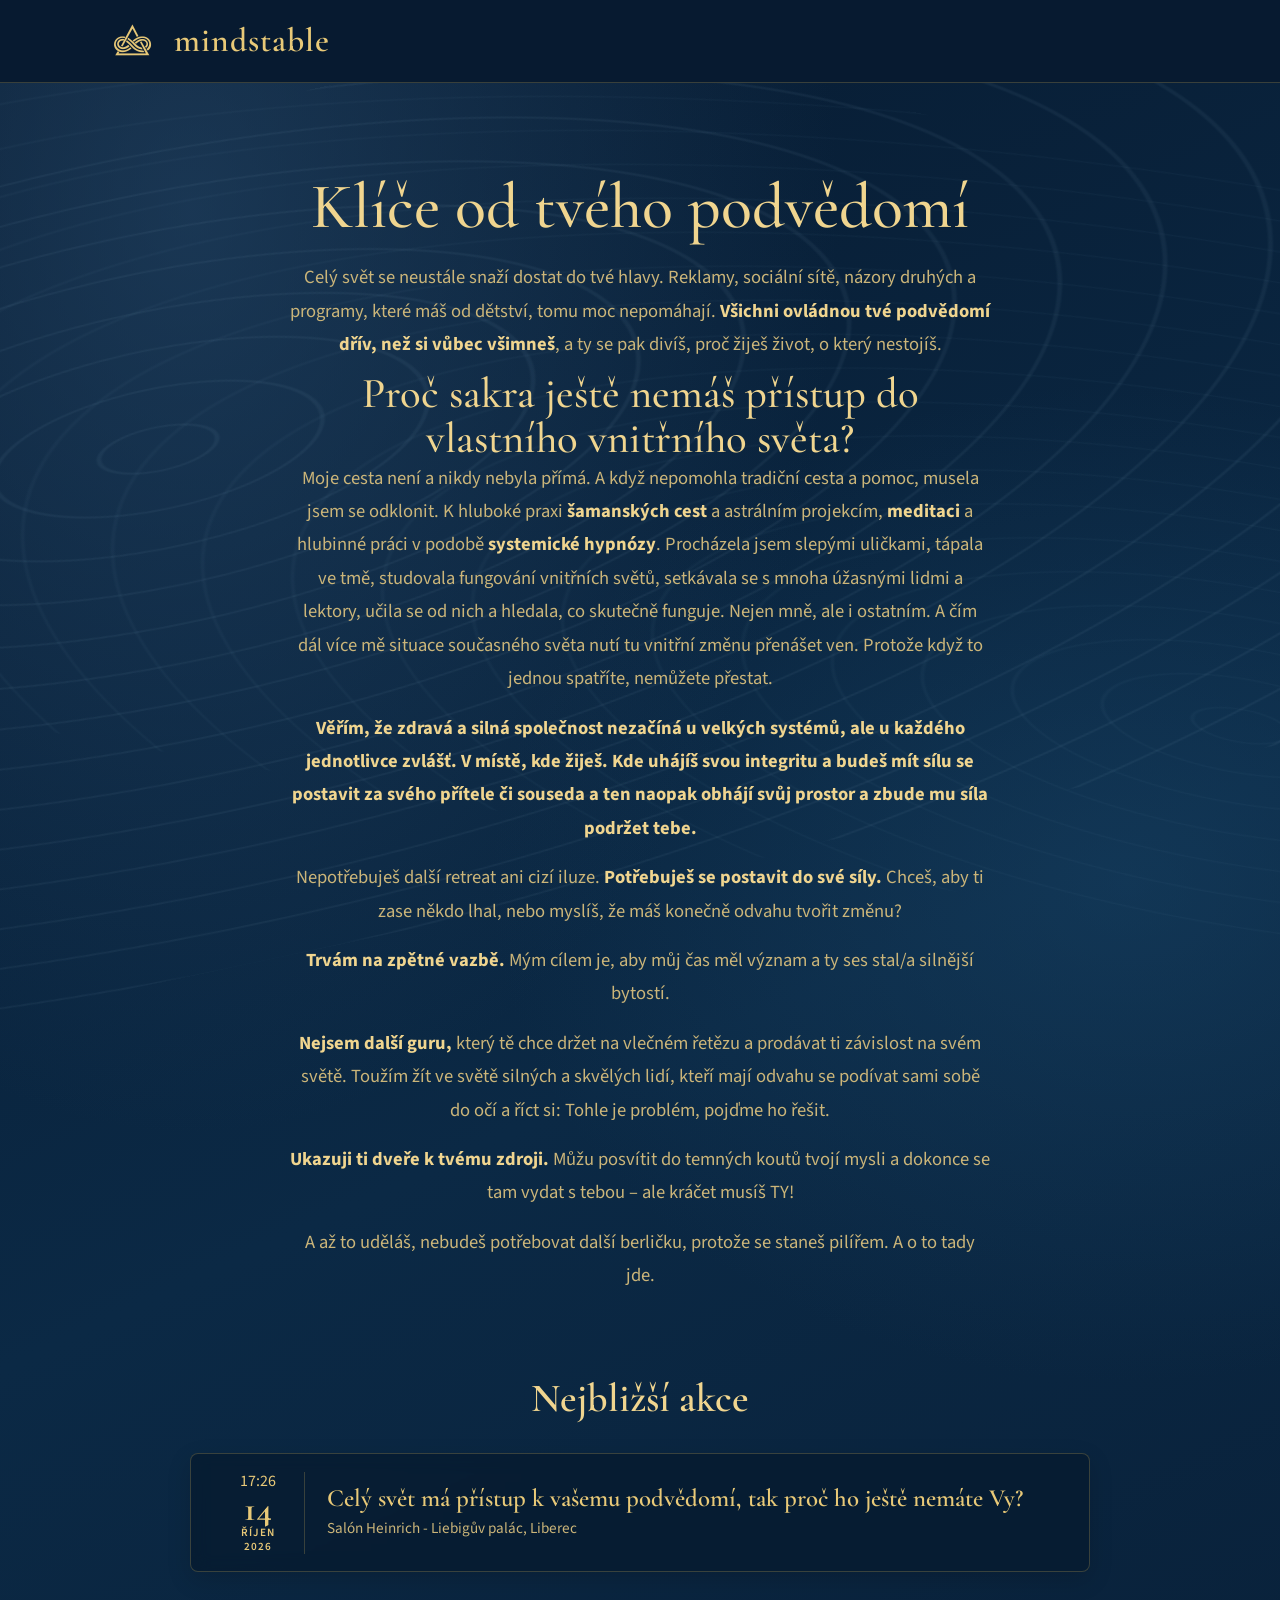
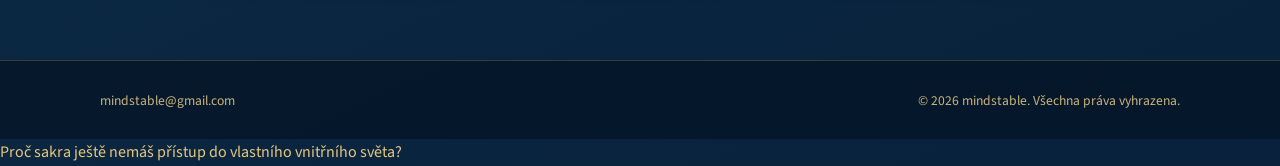
==== index.html @ e6afc2f1 "Doplněn odkaz na mapu. Opraven pravopis textů. Lehké ladění. Přejmenování na index.html." ====
<!DOCTYPE html>
<html lang="cs">
<head>
  <meta charset="UTF-8" />
  <meta name="viewport" content="width=device-width, initial-scale=1.0" />
  <meta name="theme-color" content="#071a30" />
  <title>mindstable – změna začíná v hlavě</title>
  <link rel="icon" type="image/png" sizes="512x512" href="symbol-brand.png" />
  <link rel="stylesheet" href="style_midnight.css" />
</head>
<body>
  <header class="site-header">
    <div class="container header-inner">
      <a class="logo" href="#home" aria-label="mindstable">
        <img class="logo-image" src="symbol-brand.png" alt="" />
        <span>mindstable</span>
      </a>
    </div>
  </header>

  <main>
    <section id="home" class="hero" aria-labelledby="welcome-title">
      <div class="container hero-inner">
        <h1 id="welcome-title">Klíče od tvého podvědomí</h1>
        <div class="hero-sub">
          <p>
            Celý svět se neustále snaží dostat do tvé hlavy. Reklamy, sociální sítě, názory druhých a programy, které máš od dětství, tomu moc nepomáhají. <strong>Všichni ovládnou tvé podvědomí dřív, než si vůbec všimneš</strong>, a ty se pak divíš, proč žiješ život, o který nestojíš.
          </p>
          <h1 class="hero-secondary-title">Proč sakra ještě nemáš přístup do vlastního vnitřního světa?</h1>
          <p>
            Moje cesta není a nikdy nebyla přímá. A když nepomohla tradiční cesta a pomoc, musela jsem se odklonit. K hluboké praxi <strong>šamanských cest</strong> a astrálním projekcím, <strong>meditaci</strong> a hlubinné práci v podobě <strong>systemické hypnózy</strong>. Procházela jsem slepými uličkami, tápala ve tmě, studovala fungování vnitřních světů, setkávala se s mnoha úžasnými lidmi a lektory, učila se od nich a hledala, co skutečně funguje. Nejen mně, ale i ostatním. A čím dál více mě situace současného světa nutí tu vnitřní změnu přenášet ven. Protože když to jednou spatříte, nemůžete přestat.
          </p>
          <p>
            <strong>Věřím, že zdravá a silná společnost nezačíná u velkých systémů, ale u každého jednotlivce zvlášť. V místě, kde žiješ. Kde uhájíš svou integritu a budeš mít sílu se postavit za svého přítele či souseda a ten naopak obhájí svůj prostor a zbude mu síla podržet tebe.</strong>
          </p>
          <p>
            Nepotřebuješ další retreat ani cizí iluze. <strong>Potřebuješ se postavit do své síly.</strong> Chceš, aby ti zase někdo lhal, nebo myslíš, že máš konečně odvahu tvořit změnu?
          </p>
          <p>
            <strong>Trvám na zpětné vazbě.</strong> Mým cílem je, aby můj čas měl význam a ty ses stal/a silnější bytostí.
          </p>
          <p>
            <strong>Nejsem další guru,</strong> který tě chce držet na vlečném řetězu a prodávat ti závislost na svém světě. Toužím žít ve světě silných a skvělých lidí, kteří mají odvahu se podívat sami sobě do očí a říct si: Tohle je problém, pojďme ho řešit.
          </p>
          <p>
            <strong>Ukazuji ti dveře k tvému zdroji.</strong> Můžu posvítit do temných koutů tvojí mysli a dokonce se tam vydat s tebou – ale kráčet musíš TY!
          </p>
          <p>
            A až to uděláš, nebudeš potřebovat další berličku, protože se staneš pilířem. A o to tady jde.
          </p>
        </div>
      </div>
    </section>

    <section id="events" class="events" aria-labelledby="events-title">
      <div class="container">
        <div class="events-heading">
          <h2 id="events-title">Nejbližší akce</h2>
        </div>

        <div class="events-list">
          <div class="event-card">
            <div class="event-date-block" aria-label="14. října 2026">
              <span class="event-time">17:26</span>
              <span class="event-day">14</span>
              <span class="event-month">říjen</span>
              <span class="event-year">2026</span>

            </div>
            <div class="event-body">
              <h3 class="event-title"><a href="mindstable liebiguv palac 14.10.PNG" target="_blank" rel="noopener">Celý svět má přístup k vašemu podvědomí, tak proč ho ještě nemáte Vy?</a></h3>
                <p class="event-description">
                  <a href="https://mapy.com/s/lomelosana" target="_blank" rel="noopener noreferrer">Salón Heinrich - Liebigův palác, Liberec</a>
                </p>
            </div>
          </div>

        </div>
      </div>
    </section>
  </main>

  <footer class="site-footer">
    <div class="container footer-inner">
      <a class="footer-email" href="mailto:mindstable@gmail.com">mindstable@gmail.com</a>
      <p class="footer-copy">&copy; 2026 mindstable. Všechna práva vyhrazena.</p>
    </div>
  </footer>
</body>
</html>
Proč sakra ještě nemáš přístup do vlastního vnitřního světa?
---- style_midnight.css ----
@import url('https://fonts.googleapis.com/css2?family=Cormorant+Garamond:wght@400;500;600;700&family=Source+Sans+3:wght@400;500;600;700&display=swap');

:root {
  --navy: #071a30;
  --navy-mid: #0b2945;
  --gold: #e8c978;
  --gold-soft: #cbb579;
  --gold-line: rgba(218, 182, 94, 0.24);
  --paper: rgba(7, 27, 48, 0.82);
  --max-width: 1080px;
  --font-head: 'Cormorant Garamond', Georgia, 'Times New Roman', serif;
  --font-body: 'Source Sans 3', 'Segoe UI', sans-serif;
}

*,
*::before,
*::after {
  box-sizing: border-box;
  margin: 0;
  padding: 0;
}

html {
  min-width: 320px;
  scroll-behavior: smooth;
}

body {
  min-height: 100vh;
  overflow-x: hidden;
  position: relative;
  isolation: isolate;
  display: flex;
  flex-direction: column;
  color: var(--gold);
  background:
    radial-gradient(ellipse at 15% 12%, rgba(42, 78, 112, 0.52), transparent 42%),
    radial-gradient(ellipse at 88% 50%, rgba(28, 75, 111, 0.4), transparent 40%),
    linear-gradient(155deg, var(--navy), var(--navy-mid) 58%, #09213a);
  font-family: var(--font-body);
  line-height: 1.7;
}

body::before,
body::after {
  content: '';
  position: fixed;
  inset: -15%;
  z-index: -1;
  pointer-events: none;
}

body::before {
  opacity: 0.38;
  background: repeating-radial-gradient(
    ellipse at 26% 38%,
    transparent 0 48px,
    rgba(138, 177, 201, 0.18) 50px 52px,
    transparent 54px 91px
  );
  transform: rotate(-12deg) scale(1.18, 0.72);
}

body::after {
  opacity: 0.22;
  background: repeating-radial-gradient(
    ellipse at 82% 72%,
    transparent 0 38px,
    rgba(116, 165, 193, 0.2) 40px 41px,
    transparent 43px 76px
  );
  transform: rotate(10deg) scale(1.2, 0.65);
}

a {
  color: inherit;
  text-decoration: none;
}

.container {
  width: min(100% - 3rem, var(--max-width));
  margin-inline: auto;
}

.site-header {
  border-bottom: 1px solid var(--gold-line);
  background: var(--navy);
  backdrop-filter: blur(12px);
}

.header-inner {
  min-height: 82px;
  display: flex;
  align-items: center;
}

.logo,
.footer-brand {
  color: var(--gold);
  font-family: var(--font-head);
  font-weight: 600;
  letter-spacing: 0.03em;
  text-transform: lowercase;
}

.logo {
  display: inline-flex;
  align-items: center;
  gap: 0.65rem;
  font-size: 2.1rem;
  line-height: 1;
}

.logo-image {
  width: auto;
  height: 64px;
  object-fit: contain;
}

.hero {
  min-height: 410px;
  display: grid;
  align-items: center;
  padding: 5rem 0 4.5rem;
}

.hero-inner {
  max-width: 900px;
  text-align: center;
}

.eyebrow {
  color: var(--gold);
  font-size: 0.76rem;
  font-weight: 700;
  text-transform: uppercase;
  letter-spacing: 0.12em;
}

.hero h1 {
  margin-top: 0.65rem;
  color: #f0d58f;
  font-family: var(--font-head);
  font-size: 4rem;
  font-weight: 500;
  line-height: 1.05;
}

.hero h1.hero-secondary-title {
  font-size: 2.67rem;
}

.hero h1 span {
  color: #e3b95d;
  font-style: italic;
}

.hero-sub {
  max-width: 700px;
  margin: 1.3rem auto 0;
  color: var(--gold-soft);
  font-size: 1.16rem;
  line-height: 1.8;
}

.hero-sub p + p {
  margin-top: 1rem;
}

.hero-sub .small-caps {
  font-variant: small-caps;
}

.hero-sub strong {
  color: #f0d58f;
  font-weight: 700;
}

.hero-sub mark {
  padding: 0.08em 0.25em;
  color: var(--navy);
  background: var(--gold);
}

.events {
  padding: 0.4rem 0 5.5rem;
}

.events-heading {
  max-width: 740px;
  margin: 0 auto 2rem;
  text-align: center;
}

.events-heading h2 {
  margin-top: 0.25rem;
  color: #f0d58f;
  font-family: var(--font-head);
  font-size: 2.5rem;
  font-weight: 600;
  line-height: 1.15;
}

.section-intro {
  margin: 0.65rem auto 0;
  color: var(--gold-soft);
  font-size: 1rem;
}

.events-list {
  display: grid;
  gap: 0.85rem;
  max-width: 900px;
  margin-inline: auto;
}

.event-card {
  display: grid;
  grid-template-columns: 92px minmax(0, 1fr);
  align-items: center;
  gap: 1.4rem;
  padding: 1.1rem 1.35rem;
  border: 1px solid var(--gold-line);
  border-radius: 8px;
  background: var(--paper);
  box-shadow: 0 8px 24px rgba(0, 0, 0, 0.14);
  backdrop-filter: blur(8px);
  transition: transform 180ms ease, box-shadow 180ms ease;
}

.event-card:hover {
  transform: translateY(-2px);
  box-shadow: 0 12px 28px rgba(0, 0, 0, 0.22);
}

.event-date-block {
  display: grid;
  justify-items: center;
  align-content: center;
  min-height: 82px;
  border-right: 1px solid var(--gold-line);
  color: var(--gold);
  line-height: 1.2;
}

.event-day {
  font-family: var(--font-head);
  font-size: 2.2rem;
  font-weight: 700;
  line-height: 1;
}

.event-month,
.event-year {
  font-size: 0.7rem;
  font-weight: 600;
  text-transform: uppercase;
  letter-spacing: 0.08em;
}

.event-title {
  color: var(--gold);
  font-family: var(--font-head);
  font-size: 1.55rem;
  font-weight: 600;
  line-height: 1.2;
}

.event-description {
  margin-top: 0.2rem;
  color: var(--gold-soft);
  font-size: 0.95rem;
  line-height: 1.55;
}

.event-description a:hover,
.event-description a:focus-visible {
  color: #f0d58f;
  text-decoration: underline;
  text-underline-offset: 3px;
}

.site-footer {
  margin-top: auto;
  border-top: 1px solid var(--gold-line);
  background: rgba(5, 20, 37, 0.72);
}

.footer-inner {
  min-height: 78px;
  display: flex;
  flex-wrap: wrap;
  align-items: center;
  justify-content: space-between;
  gap: 0.5rem 1.5rem;
  padding-block: 0.8rem;
}

.footer-brand {
  font-size: 1.5rem;
}

.footer-email,
.footer-copy {
  color: var(--gold-soft);
  font-size: 0.85rem;
}

.footer-email:hover {
  color: #f0d58f;
  text-decoration: underline;
  text-underline-offset: 3px;
}

@media (max-width: 640px) {
  .container {
    width: min(100% - 2rem, var(--max-width));
  }

  .header-inner {
    min-height: 70px;
  }

  .logo {
    font-size: 1.9rem;
  }

  .hero {
    min-height: 360px;
    padding: 4rem 0 3.5rem;
  }

  .hero h1 {
    font-size: 2.8rem;
  }

  .hero h1.hero-secondary-title {
    font-size: 1.87rem;
  }

  .hero-sub {
    font-size: 1.04rem;
  }

  .events {
    padding-bottom: 3.5rem;
  }

  .events-heading h2 {
    font-size: 2.2rem;
  }

  .event-card {
    grid-template-columns: 68px minmax(0, 1fr);
    gap: 0.9rem;
    padding: 0.9rem;
  }

  .event-date-block {
    min-height: 72px;
  }

  .event-title {
    font-size: 1.35rem;
  }

  .event-description {
    font-size: 0.9rem;
  }

  .footer-inner {
    justify-content: center;
    text-align: center;
  }
}

@media (prefers-reduced-motion: reduce) {
  *,
  *::before,
  *::after {
    scroll-behavior: auto !important;
    transition-duration: 0.01ms !important;
  }
}
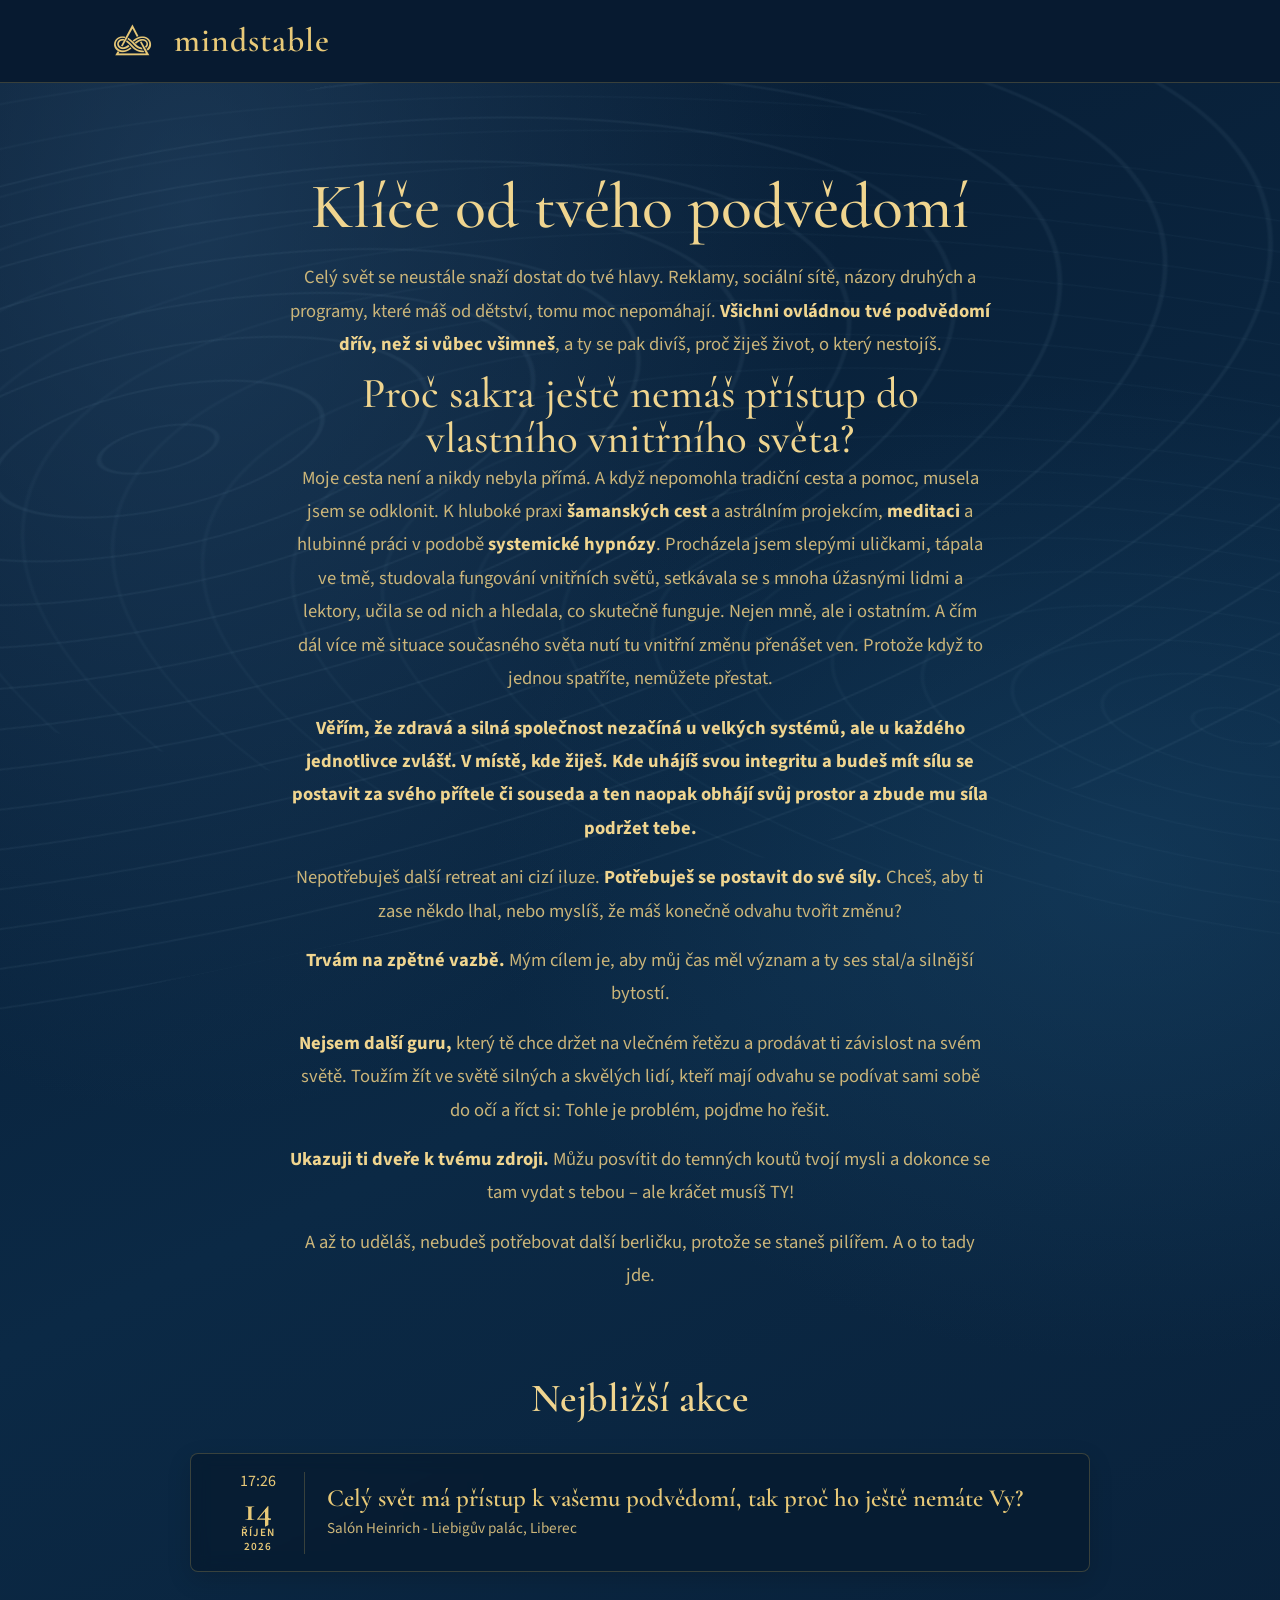
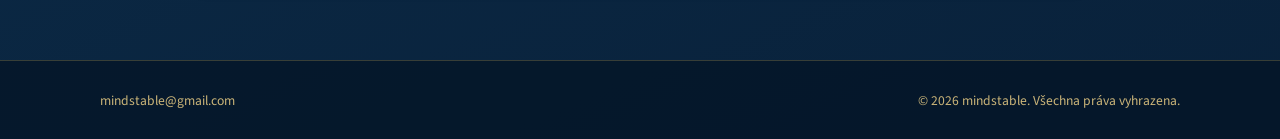
==== commit 01c871d5: "Oprava - smazání poslední věty" ====
--- a/index.html
+++ b/index.html
@@ -87,5 +87,4 @@
     </div>
   </footer>
 </body>
-</html>
-Proč sakra ještě nemáš přístup do vlastního vnitřního světa?
+</html>
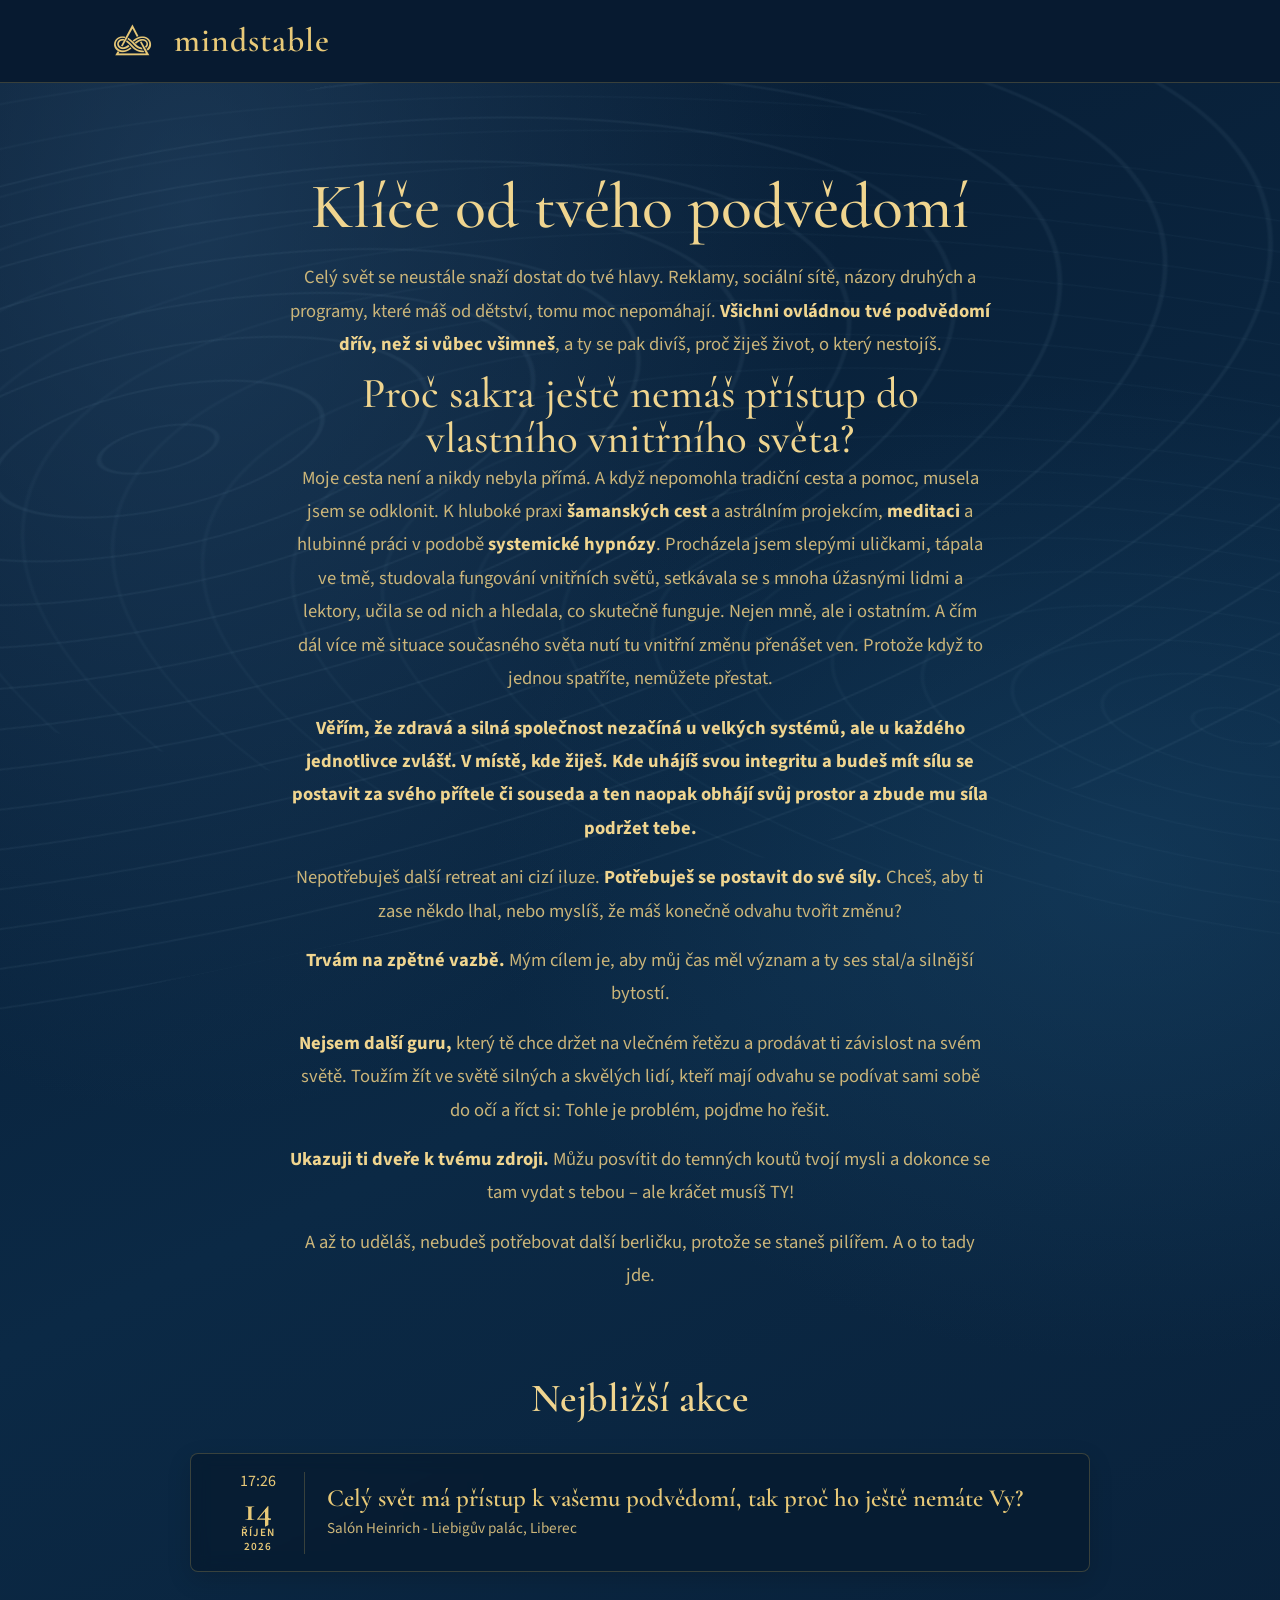
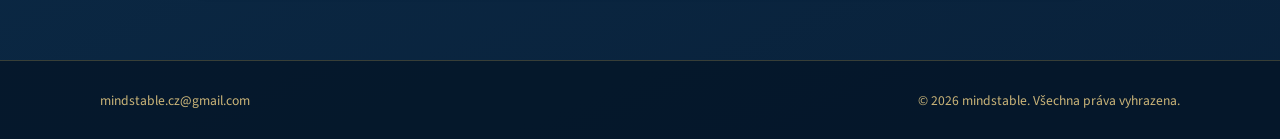
==== commit 7f94d565: "opraven e-mail v zápatí" ====
--- a/index.html
+++ b/index.html
@@ -82,7 +82,7 @@
 
   <footer class="site-footer">
     <div class="container footer-inner">
-      <a class="footer-email" href="mailto:mindstable@gmail.com">mindstable@gmail.com</a>
+      <a class="footer-email" href="mailto:mindstable.cz@gmail.com">mindstable.cz@gmail.com</a>
       <p class="footer-copy">&copy; 2026 mindstable. Všechna práva vyhrazena.</p>
     </div>
   </footer>
